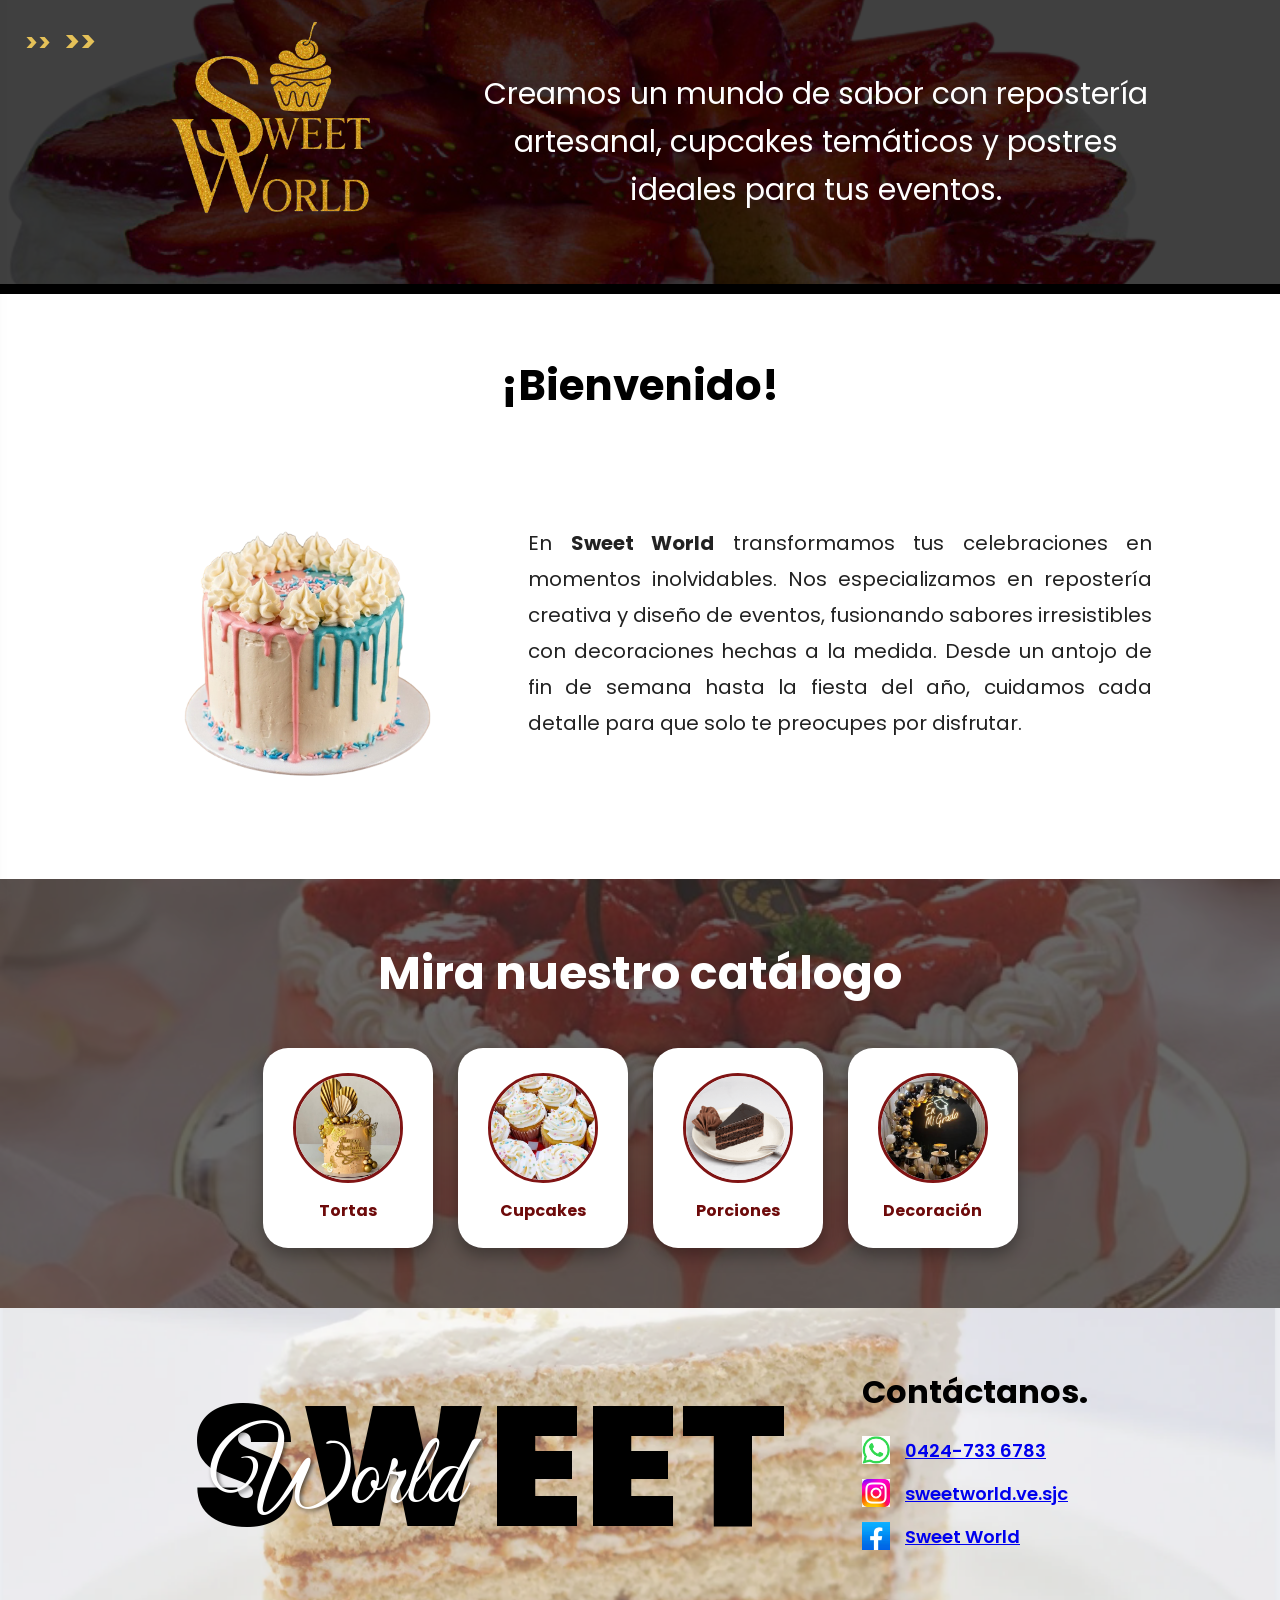
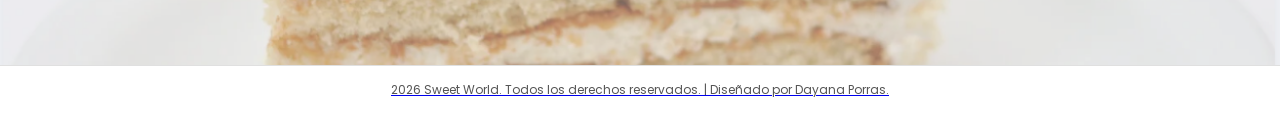
==== index.html @ 0fd37a1f "Rename Sweet World.html to index.html" ====
<!DOCTYPE html>
<html lang="es">
<head>
    <meta charset="UTF-8">
    <meta name="viewport" content="width=device-width, initial-scale=1.0">
    <title>Sweet World</title>
    <link rel="stylesheet" href="style.css">
    <link rel="preconnect" href="https://fonts.googleapis.com">
    <link rel="preconnect" href="https://fonts.gstatic.com" crossorigin>
    <link href="https://fonts.googleapis.com/css2?family=Great+Vibes&family=Poppins:wght@300;400;600;700&display=swap" rel="stylesheet">
</head>
<body>
    
    <header class="main-header">
        <div class="header-overlay">
            <div class="logo-container">
                <span class="arrows">&gt;&gt;</span>
                <img src="imagenes/1.png" alt="Sweet World Logo" class="logo-img">
            </div>
            <div class="header-text">
                <p>Creamos un mundo de sabor con repostería artesanal, cupcakes temáticos y postres ideales para tus eventos.</p>
            </div>
        </div>
    </header>

    <!-- Checkbox oculto que controlará abrir/cerrar el menú -->
    <input type="checkbox" id="menu-toggle" class="menu-checkbox">

<!-- Botón para abrir (>>), ahora es un label conectado al checkbox -->
    <label for="menu-toggle" class="sidebar-toggle-btn">&gt;&gt;</label>

<!-- Fondo oscuro que aparece detrás del menú -->
    <label for="menu-toggle" class="sidebar-overlay"></label>

<!-- BARRA LATERAL -->
    <aside class="sidebar">
    <!-- Botón para cerrar (<<), también conectado al checkbox -->
        <label for="menu-toggle" class="sidebar-close-btn">&lt;&lt;</label>
    
        <div class="sidebar-logo">
            <img src="imagenes/1.png" alt="Sweet World"> <!-- Reemplaza por tu logo -->
        </div>

        <nav class="sidebar-menu">
            <ul>
                <li><a href="Sweet World.html" class="menu-item">Inicio</a></li>
            
            <!-- Opción Catálogo usando <details> para desplegar sin JS -->
                <li>
                    <details class="menu-desplegable">
                        <summary class="menu-item">Catálogo <span class="arrow-down">▼</span></summary>
                        <ul class="submenu">
                            <li><a href="Tortas.html">Tortas</a></li>
                            <li><a href="Cupcakes.html">Cupcakes</a></li>
                        </ul>
                    </details>
                </li>
            
                <li><a href="https://wa.me/584247336783" class="menu-item">Cotiza con nosotros</a></li>
            </ul>
        </nav>
    </aside>
    
    <section class="welcome-section">
        <h1 class="welcome-title">¡Bienvenido!</h1>
        <div class="welcome-content">
            <div class="welcome-image-container">
                <img src="imagenes/2.png" alt="Pastel de bienvenida" class="welcome-cake">
            </div>
            <div class="welcome-text">
                <p>En <strong>Sweet World</strong> transformamos tus celebraciones en momentos inolvidables. Nos especializamos en repostería creativa y diseño de eventos, fusionando sabores irresistibles con decoraciones hechas a la medida. Desde un antojo de fin de semana hasta la fiesta del año, cuidamos cada detalle para que solo te preocupes por disfrutar.</p>
            </div>
        </div>
    </section>

    <section class="catalog-section">
        <h2 class="catalog-title">Mira nuestro catálogo</h2>
        <div class="catalog-grid">
            <div class="catalog-card">
                <div class="circle-frame">
                    <img src="imagenes/3.png" alt="Tortas">
                </div>
                <h3>Tortas</h3>
            </div>
            <div class="catalog-card">
                <div class="circle-frame">
                    <img src="imagenes/4.png" alt="Cupcakes">
                </div>
                <h3>Cupcakes</h3>
            </div>
            <div class="catalog-card">
                <div class="circle-frame">
                    <img src="imagenes/5.png" alt="Porciones">
                </div>
                <h3>Porciones</h3>
            </div>
            <div class="catalog-card">
                <div class="circle-frame">
                    <img src="imagenes/6.png" alt="Decoración">
                </div>
                <h3>Decoración</h3>
            </div>
        </div>
    </section>

    <section class="contact-section">
        <div class="contact-container">
            <div class="brand-huge-title">
                <span class="bg-text">SWEET</span>
                <span class="fg-text">World</span>
            </div>
            <div class="contact-info">
                <h2>Contáctanos.</h2>
                <ul>
                    <li><img src="imagenes/7.png" alt="WhatsApp" class="icon"> <a href="https://wa.me/584247336783"> 0424-733 6783</li>
                    <li><img src="imagenes/8.png" alt="Instagram" class="icon"> sweetworld.ve.sjc</li>
                    <li><img src="imagenes/9.png" alt="Facebook" class="icon"> Sweet World</li>
                </ul>
            </div>
        </div>
    </section>

    <footer class="footer-credits">
        <p>2026 Sweet World. Todos los derechos reservados. | Diseñado por Dayana Porras.</p>
    </footer>

</body>
</html>
---- style.css ----
/* --- ESTILOS GENERALES Y RESET --- */
* {
    margin: 0;
    padding: 0;
    box-sizing: border-box;
}

body {
    font-family: 'Poppins', sans-serif;
    background-color: #ffffff;
    color: #333333;
    overflow-x: hidden;
}

/* --- 1. HEADER / BANNER SUPERIOR --- */
.main-header {
    background-image: url('imagenes/10.png'); /* Fondo de fresas difuminado u oscuro */
    background-size: cover;
    background-position: center;
    border-bottom: 10px solid #000000;
}

.header-overlay {
    background-color: rgba(0, 0, 0, 0.75); /* Fondo oscuro semitransparente */
    display: flex;
    justify-content: space-between;
    align-items: left;
    padding: 20px 5%;
    flex-wrap: wrap;
}

.logo-container {
    display: flex;
    align-items: left;
    gap: 70px;
}

.arrows {
    color: #e5c158; /* Dorado */
    font-size: 30px;
    font-weight: bold;
}

.logo-img {
    height: 200px;
    object-fit: contain;
}
.header-text {
    max-width: 800px;
    color: #ffffff;
    font-size: 30px;
    font-weight: 400;
    text-align: center;
    line-height: 1.6;
    padding: 50px;
}

/* --- CHECKBOX OCULTO (El cerebro del truco) --- */
.menu-checkbox {
    display: none;
}

/* --- BOTONES DE CONTROL --- */
.sidebar-toggle-btn, .sidebar-close-btn {
    color: #e5c158; /* Dorado */
    font-size: 24px;
    font-weight: bold;
    cursor: pointer;
    padding: 10px;
    z-index: 999;
    user-select: none;
}

.sidebar-toggle-btn {
    position: fixed;
    top: 15px;
    left: 15px;
}

.sidebar-close-btn {
    display: block;
    text-align: right;
    margin: 10px 15px 0 0;
}

/* --- OVERLAY DE FONDO --- */
.sidebar-overlay {
    position: fixed;
    top: 0;
    left: 0;
    width: 100vw;
    height: 100vh;
    background: rgba(0, 0, 0, 0.5);
    z-index: 998;
    opacity: 0;
    visibility: hidden;
    transition: opacity 0.3s ease;
    cursor: pointer; /* Para que sepan que pueden hacer clic para cerrar */
}

/* --- BARRA LATERAL --- */
.sidebar {
    position: fixed;
    top: 0;
    left: -300px; /* Escondido a la izquierda */
    width: 280px;
    height: 100%;
    background-color: #000000;
    box-shadow: 5px 0 15px rgba(0, 0, 0, 0.5);
    z-index: 1000;
    display: flex;
    flex-direction: column;
    transition: left 0.4s cubic-bezier(0.77,0.2,0.05,1);
    overflow-y: auto;
}

/* --- LA MAGIA: Cuando el checkbox está marcado --- */
.menu-checkbox:checked ~ .sidebar {
    left: 0; /* Muestra el menú */
}

.menu-checkbox:checked ~ .sidebar-overlay {
    opacity: 1; /* Muestra el fondo oscuro */
    visibility: visible;
}

/* --- LOGO Y MENÚ PRINCIPAL --- */
.sidebar-logo {
    text-align: center;
    padding: 20px 0;
}

.sidebar-logo img {
    max-width: 140px;
}

.sidebar-menu ul {
    list-style: none;
    padding: 0;
    margin: 0;
}

.menu-item {
    display: block;
    color: #ffffff;
    text-decoration: none;
    font-size: 20px;
    font-weight: 700;
    text-align: center;
    padding: 15px 20px;
    border: 2px solid #ffffff;
    margin: 10px 20px;
    border-radius: 4px;
    transition: all 0.3s ease;
    background: rgba(255, 255, 255, 0.05);
    cursor: pointer;
}

.menu-item:hover {
    background-color: #e5c158;
    color: #000000;
    border-color: #e5c158;
}

/* --- SUBMENÚ DESPLEGABLE (Usando <details>) --- */
/* Quitamos la flecha por defecto que trae HTML5 */
details.menu-desplegable summary {
    list-style: none;
}
details.menu-desplegable summary::-webkit-details-marker {
    display: none; 
}

.submenu {
    background-color: #111111;
    margin: 0 20px;
    border-radius: 0 0 4px 4px;
    border: 1px solid rgba(255, 255, 255, 0.2);
    border-top: none;
    padding: 10px 0;
}

.submenu li a {
    display: block;
    color: #cccccc;
    text-decoration: none;
    padding: 10px 20px;
    font-size: 16px;
    text-align: left;
    transition: color 0.2s, padding-left 0.2s;
}

.submenu li a:hover {
    color: #e5c158;
    padding-left: 25px;
}

/* Animación de la flechita al abrir */
.arrow-down {
    font-size: 12px;
    float: right;
    margin-top: 5px;
    transition: transform 0.3s;
}

details[open] .arrow-down {
    transform: rotate(180deg);
}

/* --- 2. BIENVENIDA --- */
.welcome-section {
    padding: 60px 10%;
    background-color: #ffffff;
}

.welcome-title {
    font-size: 42px;
    font-weight: 700;
    text-align: center;
    margin-bottom: 30px;
    color: #000000;
}

.welcome-content {
    display: flex;
    align-items: center;
    justify-content: center;
    gap: 50px;
    flex-wrap: wrap;
}

.welcome-image-container {
    flex: 1;
    max-width: 350px;
    display: flex;
    justify-content: center;
}

.welcome-cake {
    width: 90%;
    height: auto;
    object-fit: contain;
}

.welcome-text {
    flex: 1;
    min-width: 300px;
    font-size: 20px;
    line-height: 1.8;
    color: #222222;
    text-align: justify;
}

/* --- 3. CATÁLOGO --- */
.catalog-section {
    background-image: url('imagenes/11.jpeg'); /* Fondo oscuro con pastel detrás */
    background-size: cover;
    background-position: center;
    position: relative;
    padding: 60px 5%;
    text-align: center;
}

/* Capa oscura interna para replicar el efecto de la maqueta */
.catalog-section::before {
    content: '';
    position: absolute;
    top: 0; left: 0; right: 0; bottom: 0;
    background: rgba(40, 40, 40, 0.70);
    z-index: 1;
}

.catalog-title {
    position: relative;
    z-index: 2;
    color: #ffffff;
    font-size: 46px;
    font-weight: 700;
    margin-bottom: 40px;
}

.catalog-grid {
    position: relative;
    z-index: 2;
    display: flex;
    justify-content: center;
    gap: 25px;
    flex-wrap: wrap;
}

.catalog-card {
    background-color: #ffffff;
    border-radius: 25px;
    padding: 25px 20px;
    width: 170px;
    display: flex;
    flex-direction: column;
    align-items: center;
    box-shadow: 0 8px 16px rgba(0,0,0,0.3);
}

.circle-frame {
    width: 110px;
    height: 110px;
    border-radius: 50%;
    overflow: hidden;
    border: 3px solid #801414; /* Borde rojizo/marrón oscuro de las fotos */
    margin-bottom: 15px;
}

.circle-frame img {
    width: 100%;
    height: 100%;
    object-fit: cover;
}

.catalog-card h3 {
    color: #6d0a0a; /* Color de las letras del catálogo */
    font-size: 16px;
    font-weight: 700;
}

/* --- 4. CONTACTO / SECCIÓN INFERIOR --- */
.contact-section {
    background-image: url('imagenes/12.png'); /* Fondo de bizcocho/pastel texturizado claro */
    background-size: cover;
    background-position: center;
    padding: 60px 15%;
}

.contact-container {
    display: flex;
    justify-content: space-between;
    align-items: center;
    flex-wrap: wrap;
    gap: 40px;
}

/* Efecto de texto SWEET World superpuesto */
.brand-huge-title {
    position: relative;
    font-family: 'Poppins', sans-serif;
}

.bg-text {
    font-size: 170px;
    font-weight: 900;
    color: #000000;
    letter-spacing: 2px;
    line-height: 1;
}

.fg-text {
    font-family: 'Great Vibes', cursive;
    position: absolute;
    left: 20px;
    bottom: 10px;
    font-size: 100px;
    color: #ffffff;
    text-shadow: 2px 2px 4px rgba(0,0,0,0.6);
}

.contact-info {
    color: #000000;
}

.contact-info h2 {
    font-size: 32px;
    font-weight: 700;
    margin-bottom: 20px;
}

.contact-info ul {
    list-style: none;
}

.contact-info li {
    display: flex;
    align-items: center;
    gap: 15px;
    font-size: 18px;
    font-weight: 600;
    margin-bottom: 15px;
}

.icon {
    width: 28px;
    height: 28px;
    object-fit: contain;
}

/* --- 5. CRÉDITOS --- */
.footer-credits {
    background-color: #ffffff;
    text-align: center;
    padding: 15px 10px;
    border-top: 1px solid #e0e0e0;
}

.footer-credits p {
    font-size: 12px;
    color: #555555;
}

/* --- RESPONSIVE / ADAPTACIÓN A MÓVILES --- */
@media (max-width: 768px) {
    .header-overlay {
        flex-direction: column;
        text-align: center;
        gap: 15px;
    }
    .header-text {
        text-align: center;
    }
    .welcome-content {
        flex-direction: column;
    }
    .contact-container {
        flex-direction: column;
        text-align: center;
    }
    .fg-text {
        left: 50%;
        transform: translateX(-50%);
    }
    .contact-info ul li {
        justify-content: center;
    }
}

/* --- ESTILOS COMPLEMENTARIOS DE TORTAS --- */

.seccion-tortas {
    width: 100%;
    max-width: 1300px; 
    margin: 0 auto;
    padding: 30px 15px;
    
    /* 1. Cambiamos el color a RGBA (Blanco con 85% de opacidad, es decir, 15% transparente) */
    background-color: rgba(255, 255, 255, 0.85); 
    
    background-image: url('imagenes/image.png');
    background-size: contain;
    
    /* 2. Esta propiedad hace la magia de fusionar la imagen con el color blanco */
    background-blend-mode: overlay; 
}

.titulo-pagina {
    font-size: 95px;
    font-weight: 800;
    text-align: center;
    color: #000000;
    margin-bottom: 30px;
    letter-spacing: -1px;
}

/* Categorías por sabor */
.categoria-sabor {
    margin-bottom: 40px;
}

.titulo-sabor {
    font-size: 40px;
    font-weight: 700;
    text-align: left;
    margin-left: 10px;
    margin-bottom: 15px;
    letter-spacing: -0.5px;
}

/* Efectos de texto para cada sabor tal cual la imagen */
.sabor-vainilla {
    color: #ffd666;
    text-shadow: 2px 2px 0px #000;
}

.sabor-chocolate {
    color: #5c3a21;
    text-shadow: 2px 2px 0px #000;
}

.sabor-redvelvet {
    color: #a31c1c;
    text-shadow: 2px 2px 0px #000;
}

/* Grid de los 4 productos en línea */
.grid-productos {
    display: grid;
    grid-template-columns: repeat(4, 1fr);
    gap: 12px;
}

.item-torta {
    display: flex;
    flex-direction: column;
    align-items: center;
}

/* Contenedor de la foto que permite fijar el precio encima */
.contenedor-img {
    position: relative;
    width: 60%;
    aspect-ratio: 1 / 1.3; /* Mantiene la proporción vertical de las cápsulas */
    border-width: 4px;
    border-style: solid;
    border-radius: 24px;
    overflow: visible; /* Importante para que el círculo sobresalga */
    background-color: #f5f5f5;
}

.contenedor-img img {
    width: 100%;
    height: 100%;
    object-fit: cover;
    border-radius: 18px; /* Redondeado interno leve */
}

/* Variación de bordes de cápsulas */
.border-dorado { border-color: #e5c158; }
.border-marron { border-color: #5c3a21; }
.border-rojo { border-color: #a31c1c; }

/* El Círculo del Precio */
.badge-precio {
    position: absolute;
    bottom: -10px;
    left: -10px; /* Posicionado abajo a la izquierda sobresaliendo */
    width: 70px;
    height: 55px;
    border-radius: 50%;
    display: flex;
    flex-direction: column;
    align-items: center;
    justify-content: center;
    color: #000000;
    font-size: 17px;
    font-weight: 800;
    line-height: 1;
    text-align: center;
    border: 2px solid #000000;
    box-shadow: 0 4px 6px rgba(0,0,0,0.15);
    z-index: 5;
}

.badge-precio small {
    font-size: 8px;
    font-weight: 700;
}

/* Variación de fondos de precios */
.bg-dorado { background-color: #ffd666; }
.bg-marron { background-color: #cbb493; }
.bg-rojo { background-color: #e27d7d; }

.medida-torta {
    margin-top: 15px;
    font-size: 25px;
    font-weight: 700;
    color: #000000;
}

/* --- PIE DE SECCIÓN (INSTRUCCIONES Y BOTÓN) --- */
.footer-cotizacion {
    margin-top: 30px;
    border-top: 2px dashed #ccc;
    padding-top: 25px;
    display: flex;
    flex-direction: column;
    align-items: center;
    gap: 20px;
}

.instrucciones-cotizar {
    text-align: left;
    width: 100%;
    padding: 0 10px;
}

.instrucciones-cotizar h3 {
    font-size: 40px;
    font-weight: 800;
    margin-bottom: 12px;
}

.instrucciones-cotizar ul {
    list-style: none;
    padding: 0;
}

.instrucciones-cotizar li {
    font-size: 25px;
    line-height: 1.5;
    margin-bottom: 6px;
    position: relative;
    padding-left: 15px;
}

.instrucciones-cotizar li::before {
    content: "•";
    color: #000;
    font-weight: bold;
    position: absolute;
    left: 0;
}

/* Botón Ovalado Negro de Cotizar */
.btn-cotizar-link {
    display: inline-flex;
    align-items: center;
    gap: 10px;
    background-color: #0d0a0b;
    color: #ffd666; /* Texto e icono dorado */
    text-decoration: none;
    padding: 12px 40px;
    font-size: 24px;
    font-weight: 700;
    border-radius: 50px; /* Lo hace completamente ovalado */
    box-shadow: 0 4px 10px rgba(0,0,0,0.2);
    transition: transform 0.2s, background-color 0.2s;
}

.btn-cotizar-link:hover {
    transform: scale(1.04);
    background-color: #1a1517;
}

.w-icon {
    width: 24px;
    height: 24px;
}

.seccion-cupcakes {
    width: 100%;
    max-width: 1300px; 
    margin: 0 auto;
    padding: 30px 15px;
    
    /* 1. Cambiamos el color a RGBA (Blanco con 85% de opacidad, es decir, 15% transparente) */
    background-color: rgba(255, 255, 255, 0.85); 
    
    background-image: url('imagenes/image.png');
    background-size: contain;
    
    /* 2. Esta propiedad hace la magia de fusionar la imagen con el color blanco */
    background-blend-mode: overlay; 
}

.cupcake-titulo-pagina {
    font-size: 95px;
    font-weight: 800;
    text-align: center;
    color: #000000;
    margin-bottom: 30px;
    letter-spacing: -1px;
}

/* Categorías por sabor */
.cupcake-categoria-sabor {
    margin-bottom: 40px;
}

.cupcake-titulo-sabor {
    font-size: 40px;
    font-weight: 700;
    text-align: left;
    margin-left: 10px;
    margin-bottom: 15px;
    letter-spacing: -0.5px;
}

/* Efectos de texto para cada sabor tal cual la imagen */
.cupcake-sabor-vainilla {
    color: #ffd666;
    text-shadow: 2px 2px 0px #000;
}

.cupcake-sabor-chocolate {
    color: #5c3a21;
    text-shadow: 2px 2px 0px #000;
}

.cupcake-sabor-redvelvet {
    color: #a31c1c;
    text-shadow: 2px 2px 0px #000;
}

/* Grid de los 4 productos en línea */
.cupcake-grid-productos {
    display: grid;
    grid-template-columns: repeat(2,700px);
    gap: 12px;
}

.cupcake-item-cupcake {
    display: flex;
    flex-direction: column;
    align-items: center;
}

/* Contenedor de la foto que permite fijar el precio encima */
.cupcake-contenedor-img {
    position: relative;
    width: 41%;
    aspect-ratio: 1 / 1.3; /* Mantiene la proporción vertical de las cápsulas */
    border-width: 4px;
    border-style: solid;
    border-radius: 24px;
    overflow: visible; /* Importante para que el círculo sobresalga */
    background-color: #f5f5f5;
}

.cupcake-contenedor-img img {
    width: 280px;
    height: 370px;
    object-fit: cover;
    border-radius: 18px; /* Redondeado interno leve */
}

/* Variación de bordes de cápsulas */
.cupcake-border-dorado { border-color: #e5c158; }
.cupcake-border-marron { border-color: #5c3a21; }
.cupcake-border-rojo { border-color: #a31c1c; }

/* El Círculo del Precio */
.cupcake-badge-precio {
    position: absolute;
    bottom: -10px;
    left: -10px; /* Posicionado abajo a la izquierda sobresaliendo */
    width: 70px;
    height: 55px;
    border-radius: 50%;
    display: flex;
    flex-direction: column;
    align-items: center;
    justify-content: center;
    color: #000000;
    font-size: 17px;
    font-weight: 800;
    line-height: 1;
    text-align: center;
    border: 2px solid #000000;
    box-shadow: 0 4px 6px rgba(0,0,0,0.15);
    z-index: 5;
}

.cupcake-badge-precio small {
    font-size: 8px;
    font-weight: 700;
}

/* Variación de fondos de precios */
.cupcake-bg-dorado { background-color: #ffd666; }
.cupcake-bg-marron { background-color: #cbb493; }
.cupcake-bg-rojo { background-color: #e27d7d; }

.cupcake-medida-torta {
    margin-top: 15px;
    font-size: 25px;
    font-weight: 700;
    color: #000000;
}

/* --- PIE DE SECCIÓN (INSTRUCCIONES Y BOTÓN) --- */
.cupcake-footer-cotizacion {
    margin-top: 30px;
    border-top: 2px dashed #ccc;
    padding-top: 25px;
    display: flex;
    flex-direction: column;
    align-items: center;
    gap: 20px;
}

.cupcake-instrucciones-cotizar {
    text-align: center;
    width: 100%;
    padding: 0 10px;
}

.cupcake-instrucciones-cotizar h3 {
    font-size: 40px;
    font-weight: 800;
    margin-bottom: 12px;
}

.cupcake-instrucciones-cotizar ul {
    list-style: none;
    padding: 0;
}

.cupcake-instrucciones-cotizar li {
    font-size: 25px;
    line-height: 1.5;
    margin-bottom: 6px;
    position: relative;
    padding-left: 15px;
}

.cupcake-instrucciones-cotizar li::before {
    content: "•";
    color: #000;
    font-weight: bold;
    position: absolute;
    left: 0;
}

/* Botón Ovalado Negro de Cotizar */
.cupcake-btn-cotizar-link {
    display: inline-flex;
    align-items: center;
    gap: 10px;
    background-color: #0d0a0b;
    color: #ffd666; /* Texto e icono dorado */
    text-decoration: none;
    padding: 12px 40px;
    font-size: 24px;
    font-weight: 700;
    border-radius: 50px; /* Lo hace completamente ovalado */
    box-shadow: 0 4px 10px rgba(0,0,0,0.2);
    transition: transform 0.2s, background-color 0.2s;
}

.cupcake-btn-cotizar-link:hover {
    transform: scale(1.04);
    background-color: #1a1517;
}

.cupcake-w-icon {
    width: 24px;
    height: 24px;
}
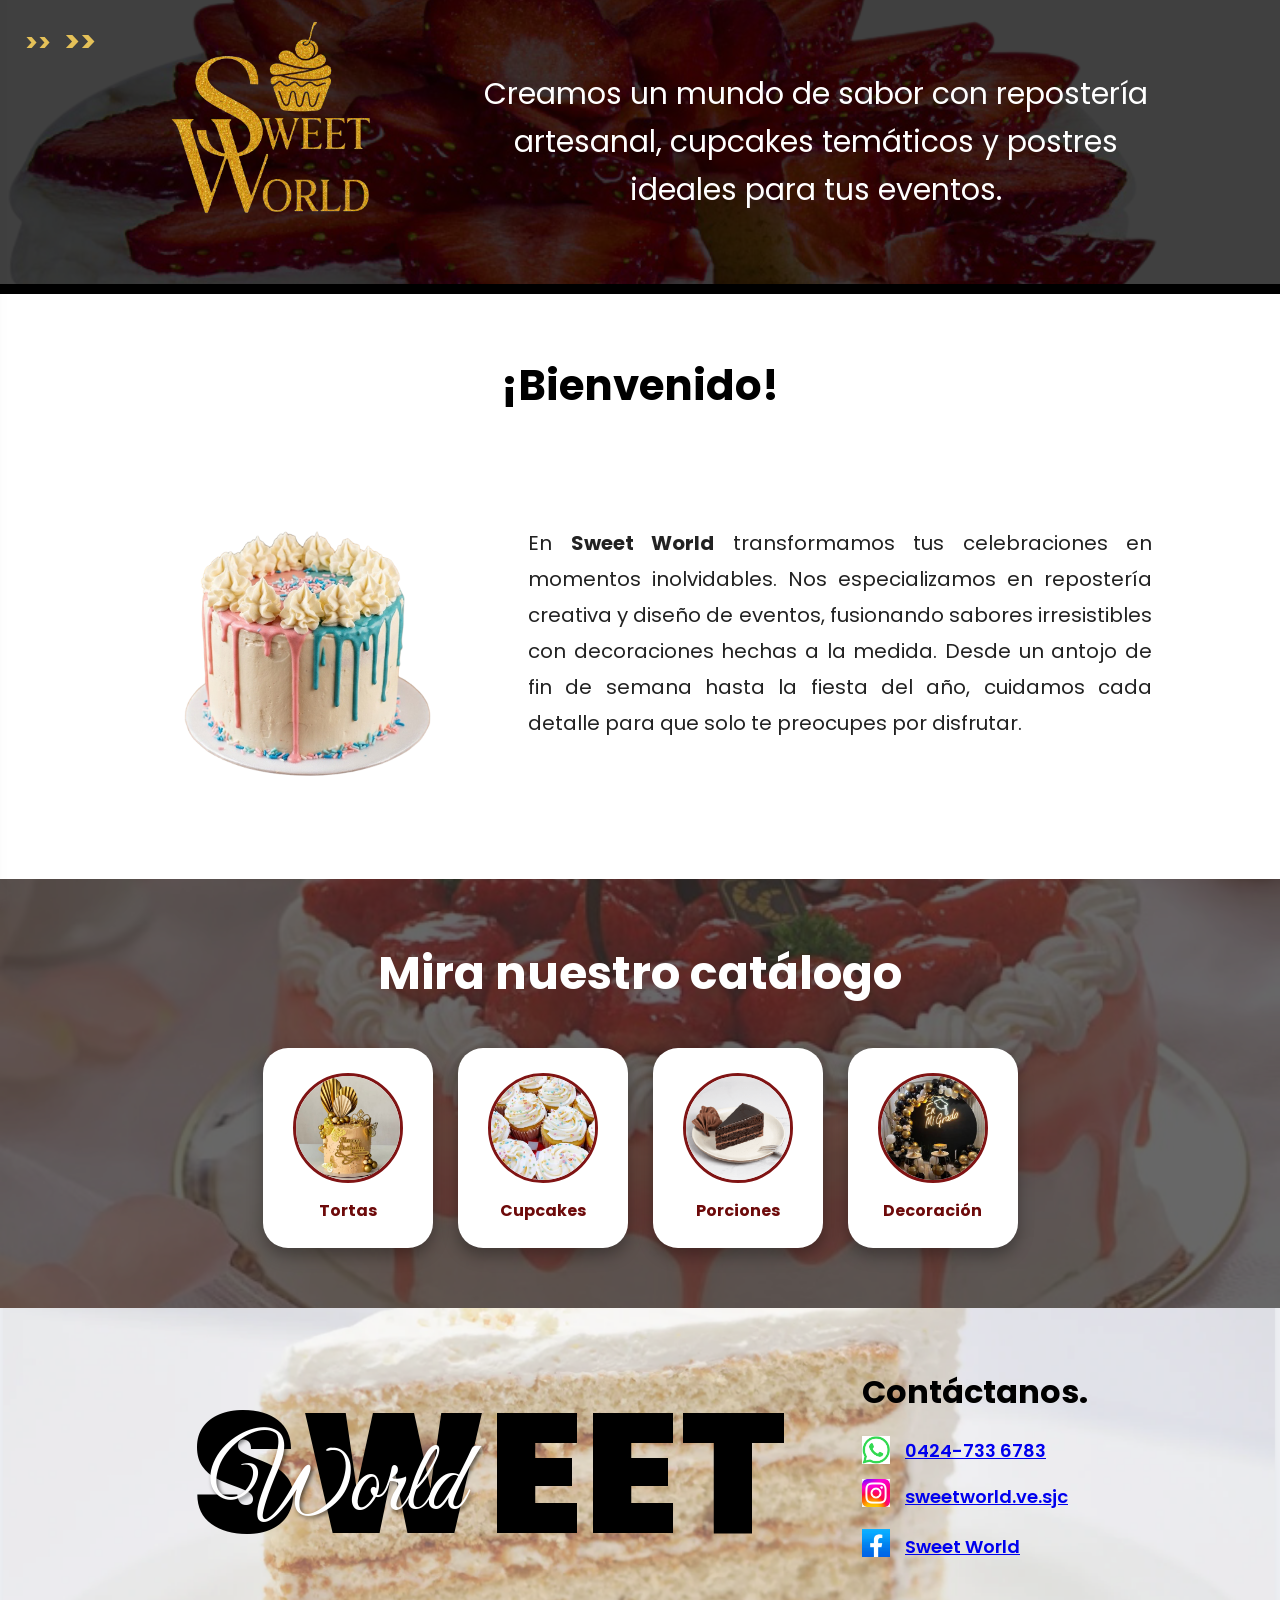
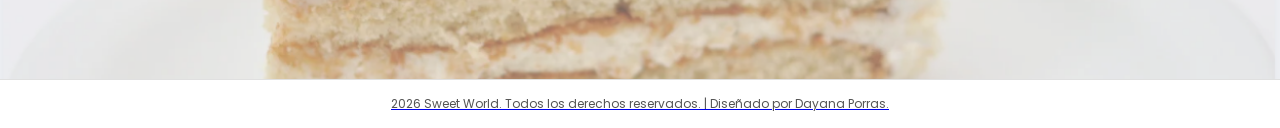
==== commit 55970be6: "Update index.html" ====
--- a/index.html
+++ b/index.html
@@ -112,9 +112,9 @@
             <div class="contact-info">
                 <h2>Contáctanos.</h2>
                 <ul>
-                    <li><img src="imagenes/7.png" alt="WhatsApp" class="icon"> <a href="https://wa.me/584247336783"> 0424-733 6783</li>
-                    <li><img src="imagenes/8.png" alt="Instagram" class="icon"> sweetworld.ve.sjc</li>
-                    <li><img src="imagenes/9.png" alt="Facebook" class="icon"> Sweet World</li>
+                    <li><img src="imagenes/7.png" alt="WhatsApp" class="icon"> <a href="https://wa.me/584247336783"> 0424-733 6783 </li>
+                    <li><img src="imagenes/8.png" alt="Instagram" class="icon"><a href="https://www.instagram.com/sweetworld.ve.sjc/"> sweetworld.ve.sjc</li>
+                    <li><img src="imagenes/9.png" alt="Facebook" class="icon"><a href="https://www.facebook.com/profile.php?id=61591915583581/"> Sweet World</li>
                 </ul>
             </div>
         </div>
